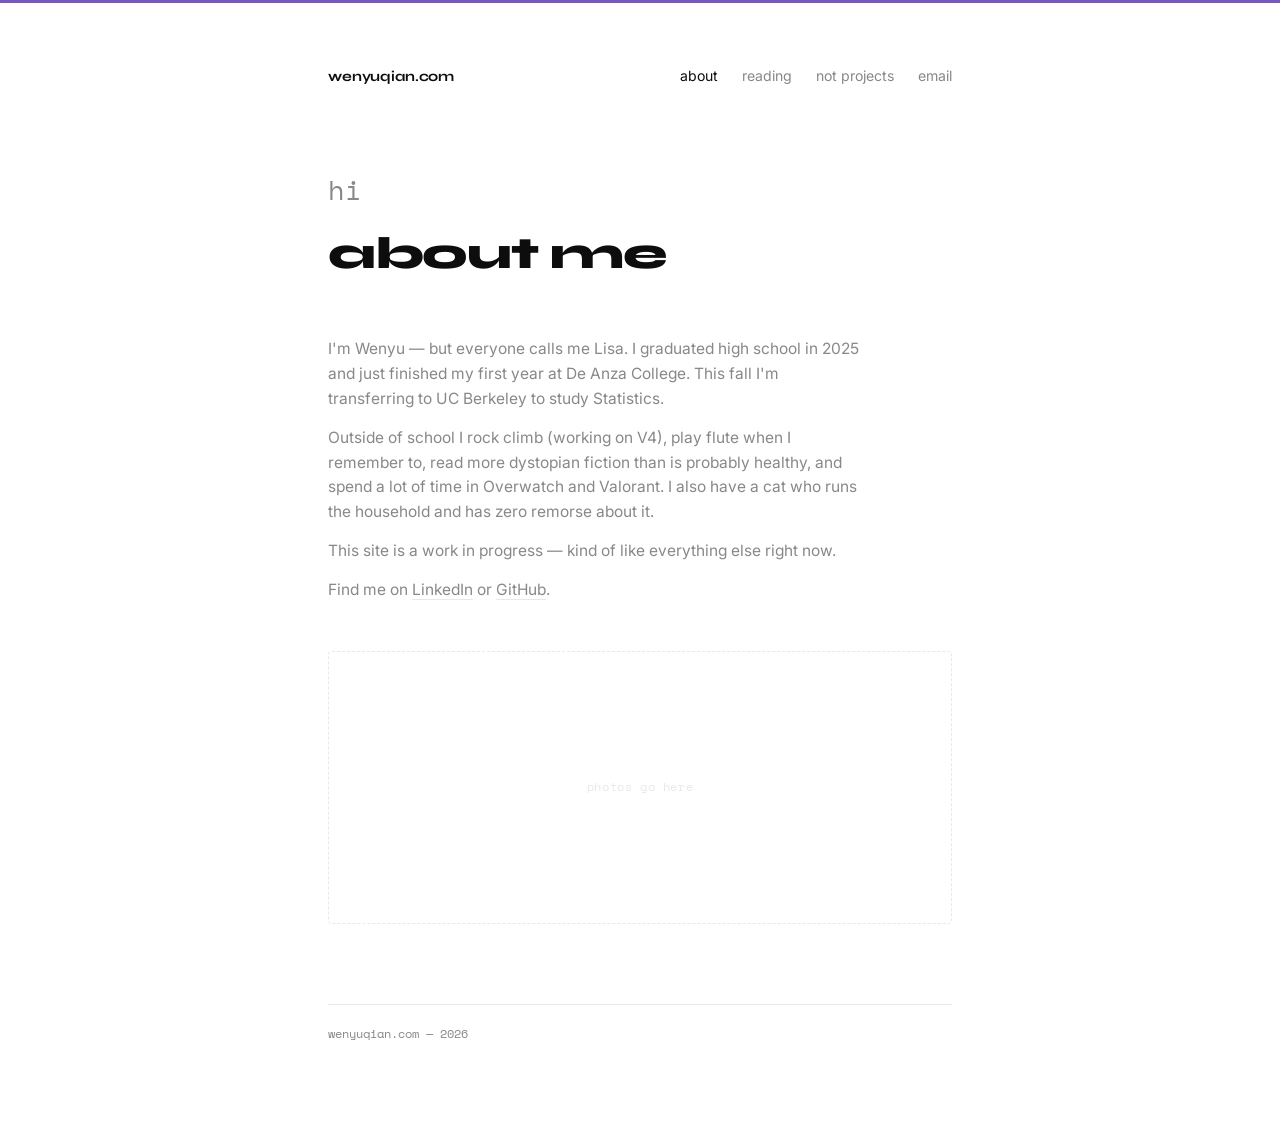
==== about.html @ df6e90f1 "Add files via upload" ====
<!DOCTYPE html>
<html lang="en">
<head>
  <meta charset="UTF-8">
  <meta name="viewport" content="width=device-width, initial-scale=1.0">
  <title>About — Wenyu Qian</title>

  <link rel="preconnect" href="https://fonts.googleapis.com">
  <link rel="preconnect" href="https://fonts.gstatic.com" crossorigin>
  <link href="https://fonts.googleapis.com/css2?family=Syne:wght@700;800&family=Space+Mono&family=Inter:wght@400;500&display=swap" rel="stylesheet">
  <link rel="stylesheet" href="style.css">
</head>
<body>
<main class="page">

  <nav>
    <a class="nav-home" href="index.html">wenyuqian.com</a>
    <ul class="nav-links">
      <li><a href="about.html" aria-current="page">about</a></li>
      <li><a href="books.html">reading</a></li>
      <li><a href="not-projects.html">not projects</a></li>
      <li><a href="mailto:wenyuqian22@gmail.com">email</a></li>
    </ul>
  </nav>

  <h1 class="page-title">
    <span>hi</span>
    about me
  </h1>

  <div class="about-body">
    <p>
      I'm Wenyu — but everyone calls me Lisa. I graduated high school
      in 2025 and just finished my first year at De&nbsp;Anza College.
      This fall I'm transferring to UC&nbsp;Berkeley to study Statistics.
    </p>
    <p>
      Outside of school I rock climb (working on V4), play flute when
      I remember to, read more dystopian fiction than is probably
      healthy, and spend a lot of time in Overwatch and Valorant.
      I also have a cat who runs the household and has zero remorse about it.
    </p>
    <p>
      This site is a work in progress — kind of like everything else right now.
    </p>
    <p>
      Find me on
      <a href="https://linkedin.com/in/wenyuqqian" target="_blank" rel="noopener">LinkedIn</a>
      or
      <a href="https://github.com/lisaqqian" target="_blank" rel="noopener">GitHub</a>.
    </p>
  </div>

  <!--
    COLLAGE: when you're ready to add photos, replace this placeholder
    with your actual images. We'll style the collage together when you have photos!
  -->
  <div class="collage-placeholder" aria-hidden="true">
    photos go here
  </div>

  <footer>
    wenyuqian.com — 2026
  </footer>

</main>
</body>
</html>
---- style.css ----
/* wenyuqian.com — shared styles */

:root {
  --accent:  #7b56c2;   /* soft lavender-purple */
  --ink:     #0d0d0d;
  --muted:   #888888;
  --faint:   #e8e8e8;
  --bg:      #ffffff;
  --max:     680px;
}

/* ---------- reset ---------- */
*, *::before, *::after { box-sizing: border-box; margin: 0; padding: 0; }

html { font-size: 16px; }

body {
  background: var(--bg);
  color: var(--ink);
  font-family: 'Inter', system-ui, -apple-system, sans-serif;
  font-size: 1rem;
  line-height: 1.6;
  -webkit-font-smoothing: antialiased;

  /* the one accent: a thin lavender line across the very top */
  border-top: 3px solid var(--accent);
}

a { color: inherit; text-decoration: none; }
a:hover { color: var(--accent); }
a:focus-visible { outline: 2px solid var(--accent); outline-offset: 3px; border-radius: 2px; }

/* ---------- layout ---------- */
.page {
  max-width: var(--max);
  margin: 0 auto;
  padding: 60px 28px 100px;
}

/* ---------- nav ---------- */
nav {
  display: flex;
  justify-content: space-between;
  align-items: baseline;
  margin-bottom: 80px;
}

.nav-home {
  font-family: 'Syne', sans-serif;
  font-weight: 700;
  font-size: 0.9rem;
  letter-spacing: -0.01em;
  color: var(--ink);
}

.nav-links {
  display: flex;
  gap: 24px;
  list-style: none;
}

.nav-links a {
  font-size: 0.88rem;
  color: var(--muted);
  transition: color 0.15s ease;
}

.nav-links a:hover,
.nav-links a[aria-current="page"] { color: var(--ink); }

/* ---------- home hero ---------- */
.hero {
  position: relative;
  margin-bottom: 64px;
}

.hero-name {
  font-family: 'Syne', sans-serif;
  font-weight: 800;
  font-size: clamp(2.8rem, 9vw, 4.8rem);
  line-height: 1.0;
  letter-spacing: -0.03em;
  color: var(--ink);
}

.hero-sub {
  font-family: 'Space Mono', monospace;
  font-size: clamp(0.82rem, 2.2vw, 0.96rem);
  color: var(--muted);
  margin-top: 14px;
  letter-spacing: -0.01em;
}

/* three stars — real PNG, positioned top-right of hero */
.stars {
  position: absolute;
  top: -8px;
  right: 0;
  width: 110px;   /* adjust if stars feel too big or small */
  height: auto;
  pointer-events: none;
  user-select: none;
}

/* homepage one-liner */
.one-liner {
  max-width: 460px;
  color: var(--muted);
  font-size: 0.97rem;
  line-height: 1.65;
  margin-top: 48px;
}

/* ---------- about page ---------- */
.about-body {
  max-width: 540px;
}

.about-body p {
  color: var(--muted);
  font-size: 0.97rem;
  margin-bottom: 14px;
}

.about-body p:last-child { margin-bottom: 0; }

.about-body a {
  color: var(--muted);
  border-bottom: 1px solid var(--faint);
  transition: border-color 0.15s ease, color 0.15s ease;
}

.about-body a:hover { color: var(--ink); border-color: var(--ink); }

/* collage placeholder — swap in your real photos later */
.collage-placeholder {
  margin-top: 48px;
  aspect-ratio: 16 / 7;
  border: 1px dashed var(--faint);
  border-radius: 4px;
  display: flex;
  align-items: center;
  justify-content: center;
  font-family: 'Space Mono', monospace;
  font-size: 0.75rem;
  color: var(--faint);
  letter-spacing: 0.05em;
}
.page-title {
  font-family: 'Syne', sans-serif;
  font-weight: 800;
  font-size: clamp(1.8rem, 6vw, 2.8rem);
  letter-spacing: -0.03em;
  margin-bottom: 48px;
}

.page-title span {
  font-family: 'Space Mono', monospace;
  font-size: 0.6em;
  font-weight: 400;
  color: var(--muted);
  display: block;
  margin-bottom: 6px;
  letter-spacing: 0;
}

/* ---------- books ---------- */
.book-section { margin-bottom: 52px; }

.book-section-label {
  font-family: 'Space Mono', monospace;
  font-size: 0.72rem;
  color: var(--muted);
  text-transform: uppercase;
  letter-spacing: 0.08em;
  margin-bottom: 20px;
  padding-bottom: 10px;
  border-bottom: 1px solid var(--faint);
}

.book-list { list-style: none; }

.book-item {
  display: flex;
  justify-content: space-between;
  align-items: baseline;
  gap: 16px;
  padding: 12px 0;
  border-bottom: 1px solid var(--faint);
}

.book-item:last-child { border-bottom: none; }

.book-title { font-size: 0.97rem; }

.book-author {
  font-size: 0.85rem;
  color: var(--muted);
  white-space: nowrap;
  flex-shrink: 0;
}

.book-note {
  font-family: 'Space Mono', monospace;
  font-size: 0.75rem;
  color: var(--muted);
  margin-top: 4px;
}

/* ---------- not-projects ---------- */
.entry-list { list-style: none; }

.entry {
  display: grid;
  grid-template-columns: 100px 1fr;
  gap: 0 28px;
  padding: 24px 0;
  border-bottom: 1px solid var(--faint);
  align-items: start;
}

.entry:last-child { border-bottom: none; }

.entry-status {
  font-family: 'Space Mono', monospace;
  font-size: 0.72rem;
  letter-spacing: 0.04em;
  padding-top: 3px; /* align with text */
}

.entry-status.worked    { color: var(--accent); }
.entry-status.paused    { color: var(--muted); }
.entry-status.didnt     { color: #bbb; }

.entry-title {
  font-size: 0.97rem;
  font-weight: 600;
  margin-bottom: 5px;
}

.entry-desc {
  font-size: 0.9rem;
  color: var(--muted);
  line-height: 1.55;
}

/* ---------- footer ---------- */
footer {
  margin-top: 80px;
  padding-top: 20px;
  border-top: 1px solid var(--faint);
  font-family: 'Space Mono', monospace;
  font-size: 0.72rem;
  color: var(--muted);
}

/* ---------- responsive ---------- */
@media (max-width: 500px) {
  .page { padding: 40px 20px 80px; }
  nav { margin-bottom: 56px; }
  .entry { grid-template-columns: 80px 1fr; gap: 0 16px; }
  .stars { top: auto; bottom: 8px; }
}

@media (prefers-reduced-motion: reduce) {
  * { transition: none !important; animation: none !important; }
}
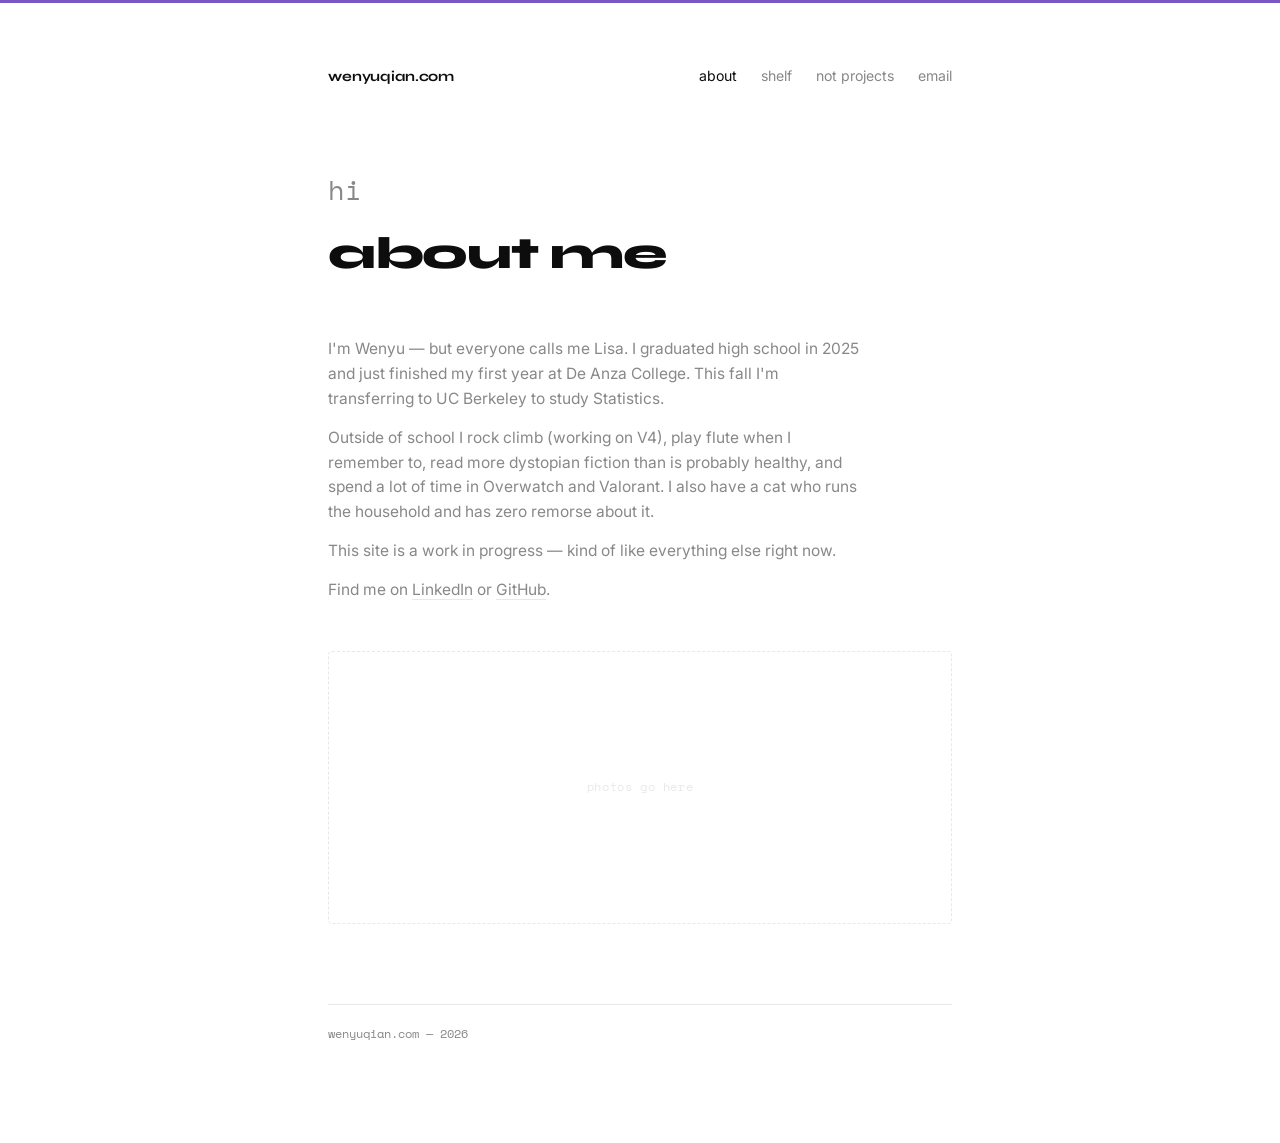
==== commit 26bd8216: "Update about.html" ====
--- a/about.html
+++ b/about.html
@@ -17,7 +17,7 @@
     <a class="nav-home" href="index.html">wenyuqian.com</a>
     <ul class="nav-links">
       <li><a href="about.html" aria-current="page">about</a></li>
-      <li><a href="books.html">reading</a></li>
+      <li><a href="books.html">shelf</a></li>
       <li><a href="not-projects.html">not projects</a></li>
       <li><a href="mailto:wenyuqian22@gmail.com">email</a></li>
     </ul>
--- a/style.css
+++ b/style.css
@@ -77,7 +77,7 @@
 .hero-name {
   font-family: 'Syne', sans-serif;
   font-weight: 800;
-  font-size: clamp(2.8rem, 9vw, 4.8rem);
+  font-size: clamp(1.8rem, 5vw, 2.8rem);
   line-height: 1.0;
   letter-spacing: -0.03em;
   color: var(--ink);
@@ -96,7 +96,7 @@
   position: absolute;
   top: -8px;
   right: 0;
-  width: 110px;   /* adjust if stars feel too big or small */
+  width: 200px;   /* adjust if stars feel too big or small */
   height: auto;
   pointer-events: none;
   user-select: none;
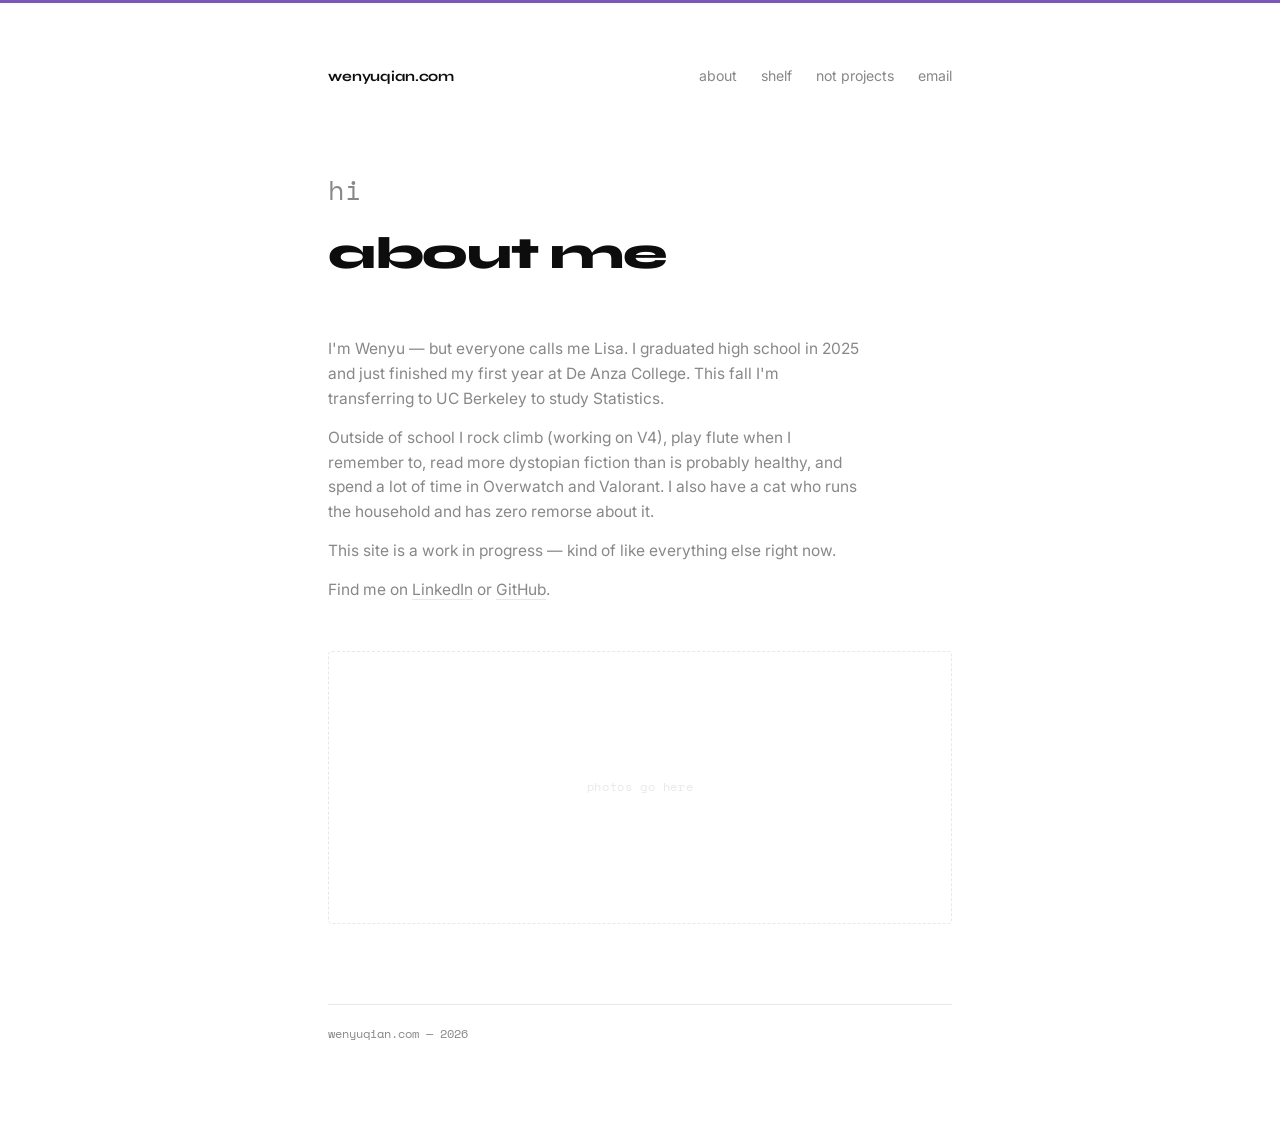
==== commit c4e99105: "Update about.html" ====
--- a/about.html
+++ b/about.html
@@ -16,7 +16,7 @@
   <nav>
     <a class="nav-home" href="index.html">wenyuqian.com</a>
     <ul class="nav-links">
-      <li><a href="about.html" aria-current="page">about</a></li>
+      <li><a href="about.html">about</a></li>
       <li><a href="books.html">shelf</a></li>
       <li><a href="not-projects.html">not projects</a></li>
       <li><a href="mailto:wenyuqian22@gmail.com">email</a></li>
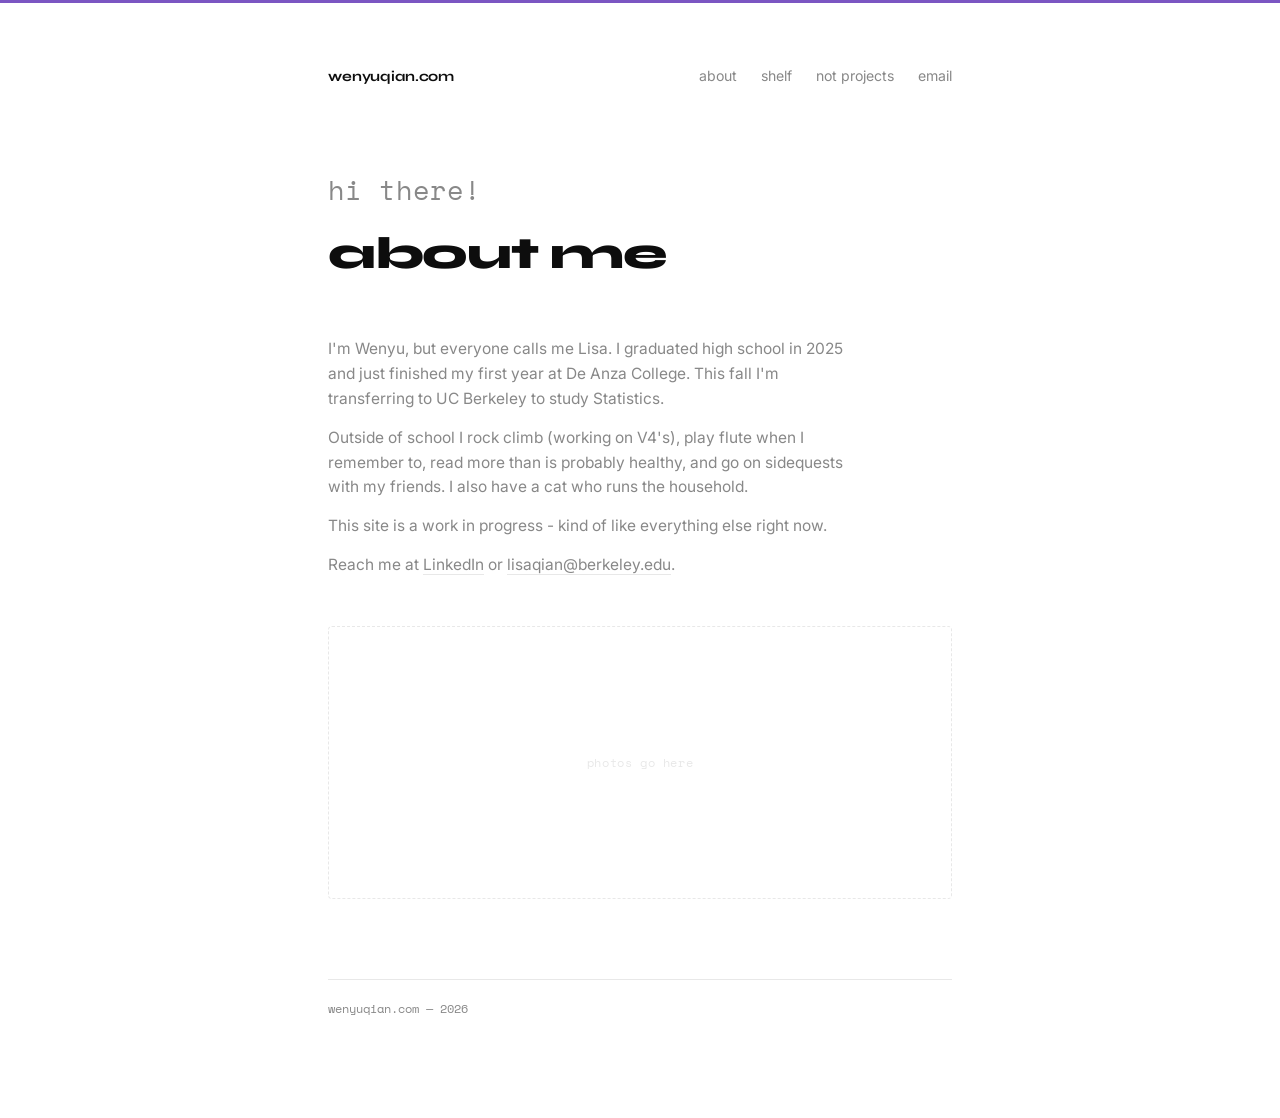
==== commit 7b0a5737: "Update about.html" ====
--- a/about.html
+++ b/about.html
@@ -24,31 +24,28 @@
   </nav>
 
   <h1 class="page-title">
-    <span>hi</span>
+    <span>hi there!</span>
     about me
   </h1>
 
   <div class="about-body">
     <p>
-      I'm Wenyu — but everyone calls me Lisa. I graduated high school
+      I'm Wenyu, but everyone calls me Lisa. I graduated high school
       in 2025 and just finished my first year at De&nbsp;Anza College.
       This fall I'm transferring to UC&nbsp;Berkeley to study Statistics.
     </p>
     <p>
-      Outside of school I rock climb (working on V4), play flute when
-      I remember to, read more dystopian fiction than is probably
-      healthy, and spend a lot of time in Overwatch and Valorant.
-      I also have a cat who runs the household and has zero remorse about it.
+      Outside of school I rock climb (working on V4's), play flute when
+      I remember to, read more than is probably
+      healthy, and go on sidequests with my friends.
+      I also have a cat who runs the household.
     </p>
     <p>
-      This site is a work in progress — kind of like everything else right now.
+      This site is a work in progress - kind of like everything else right now.
     </p>
     <p>
-      Find me on
-      <a href="https://linkedin.com/in/wenyuqqian" target="_blank" rel="noopener">LinkedIn</a>
-      or
-      <a href="https://github.com/lisaqqian" target="_blank" rel="noopener">GitHub</a>.
-    </p>
+  Reach me at <a href="https://linkedin.com/in/wenyuqqian" target="_blank" rel="noopener">LinkedIn</a> or <a href="mailto:lisaqian@berkeley.edu">lisaqian@berkeley.edu</a>.
+</p>
   </div>
 
   <!--
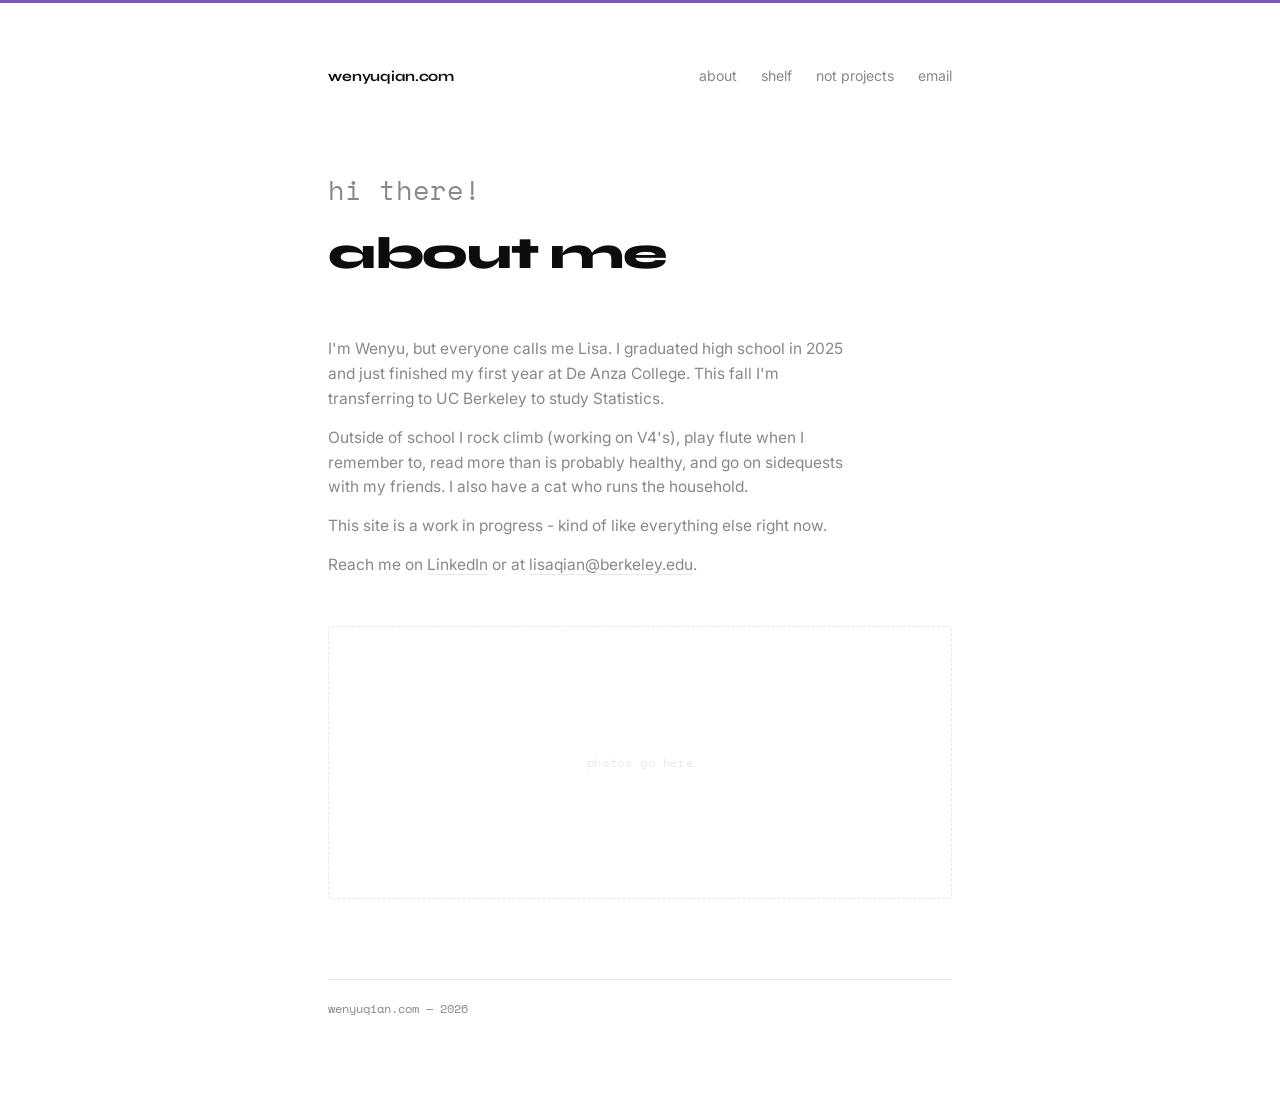
==== commit 2c07c201: "Update contact phrasing in about.html" ====
--- a/about.html
+++ b/about.html
@@ -44,7 +44,7 @@
       This site is a work in progress - kind of like everything else right now.
     </p>
     <p>
-  Reach me at <a href="https://linkedin.com/in/wenyuqqian" target="_blank" rel="noopener">LinkedIn</a> or <a href="mailto:lisaqian@berkeley.edu">lisaqian@berkeley.edu</a>.
+  Reach me on <a href="https://linkedin.com/in/wenyuqqian" target="_blank" rel="noopener">LinkedIn</a> or at <a href="mailto:lisaqian@berkeley.edu">lisaqian@berkeley.edu</a>.
 </p>
   </div>
 
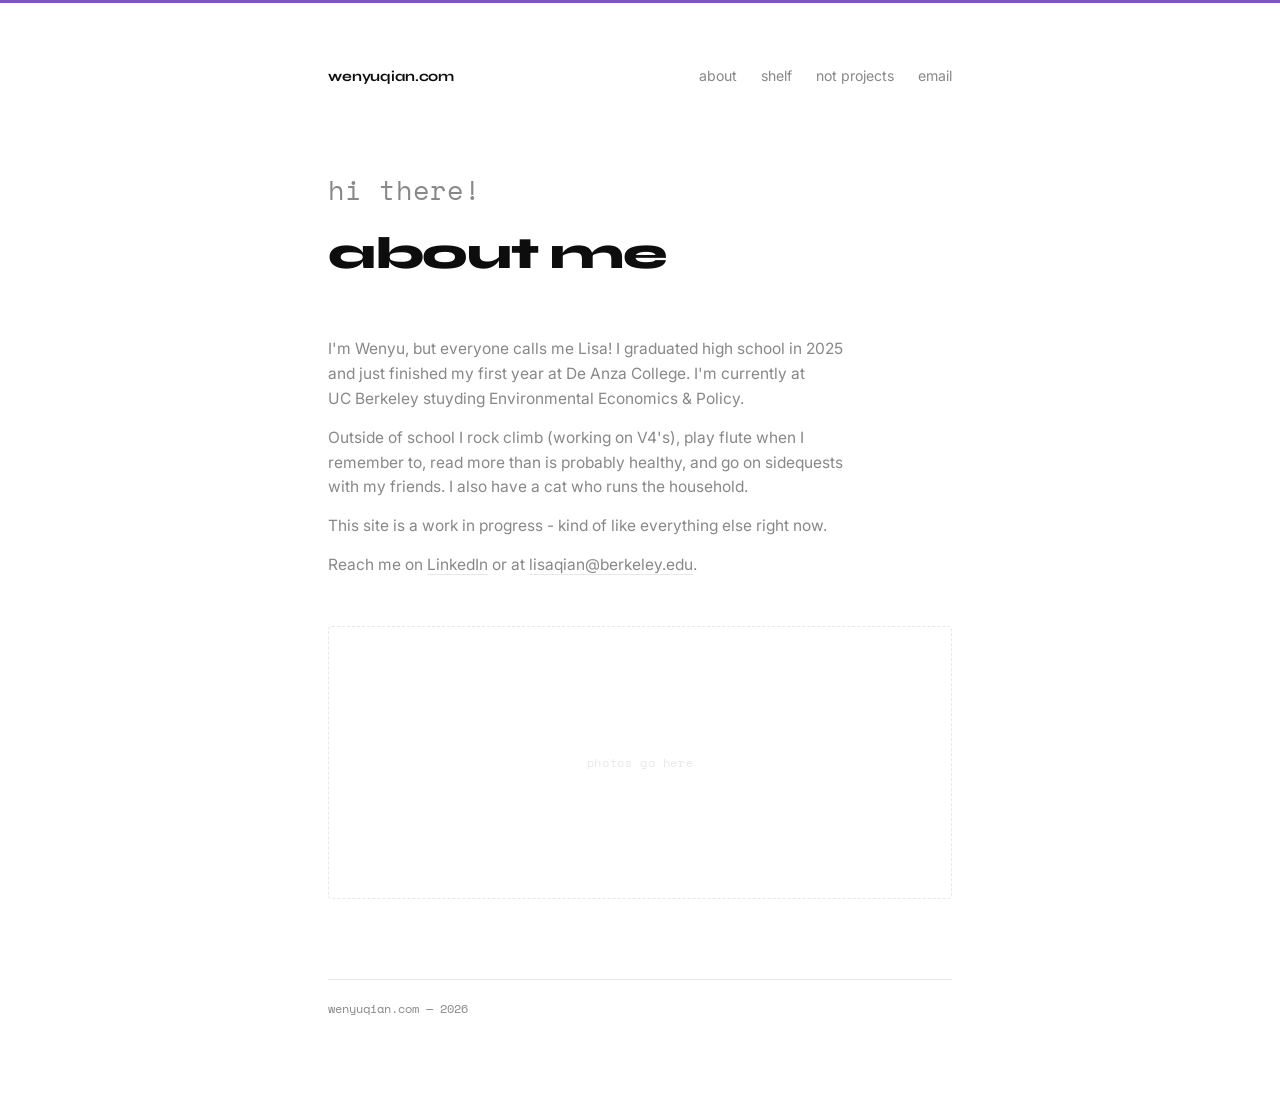
==== commit 2baaac61: "Update about.html" ====
--- a/about.html
+++ b/about.html
@@ -30,9 +30,9 @@
 
   <div class="about-body">
     <p>
-      I'm Wenyu, but everyone calls me Lisa. I graduated high school
+      I'm Wenyu, but everyone calls me Lisa! I graduated high school
       in 2025 and just finished my first year at De&nbsp;Anza College.
-      This fall I'm transferring to UC&nbsp;Berkeley to study Statistics.
+      I'm currently at UC&nbsp;Berkeley stuyding Environmental Economics & Policy.
     </p>
     <p>
       Outside of school I rock climb (working on V4's), play flute when
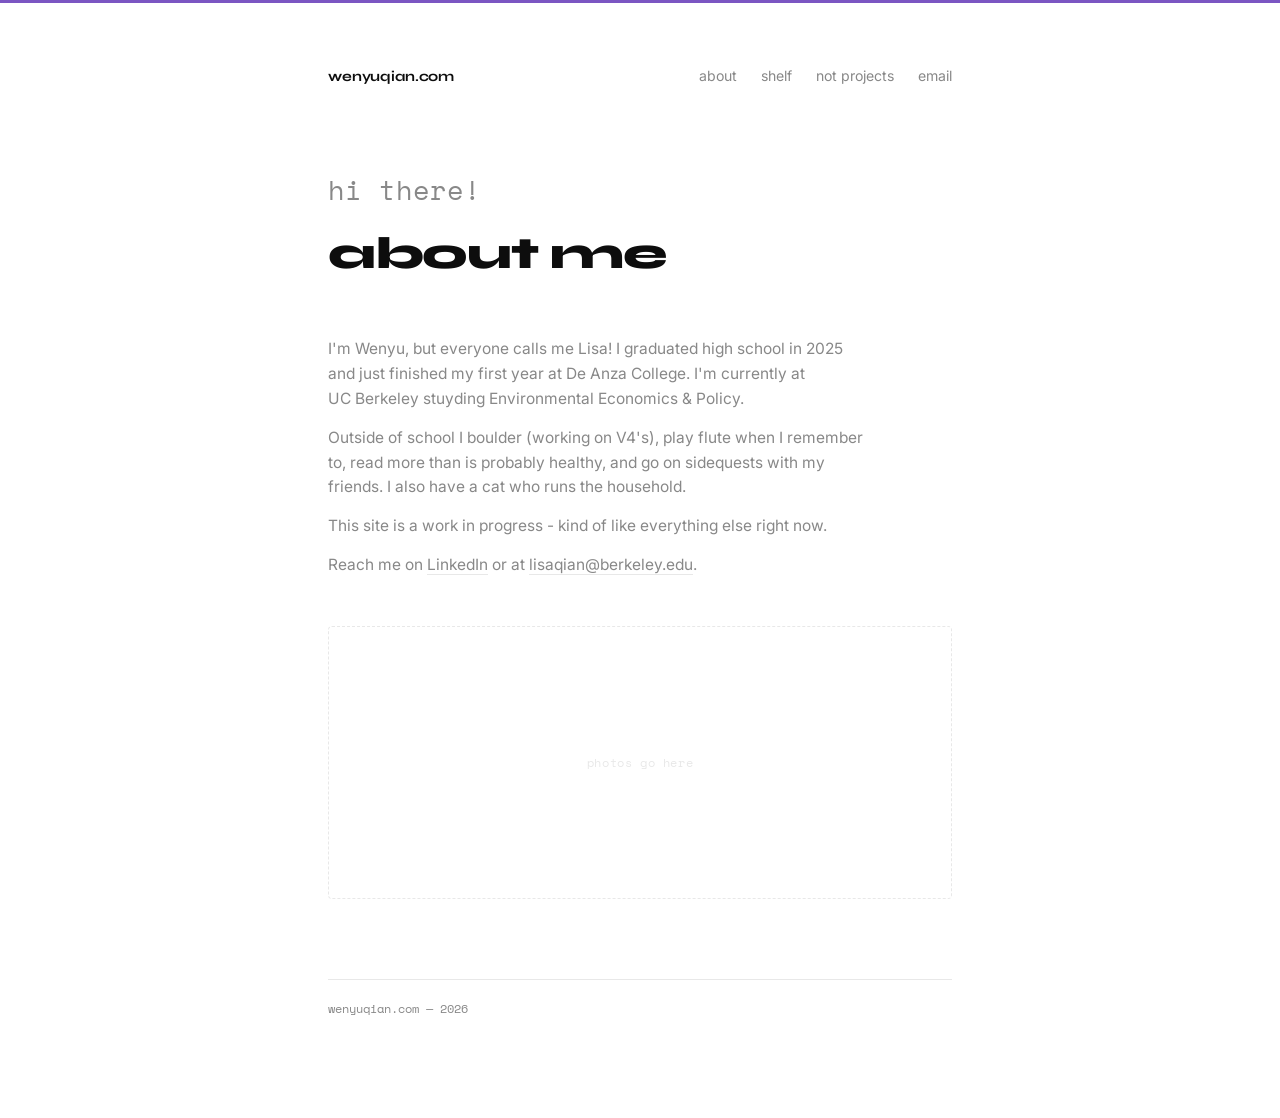
==== commit 952d279d: "Update activity from rock climbing to bouldering" ====
--- a/about.html
+++ b/about.html
@@ -35,7 +35,7 @@
       I'm currently at UC&nbsp;Berkeley stuyding Environmental Economics & Policy.
     </p>
     <p>
-      Outside of school I rock climb (working on V4's), play flute when
+      Outside of school I boulder (working on V4's), play flute when
       I remember to, read more than is probably
       healthy, and go on sidequests with my friends.
       I also have a cat who runs the household.
